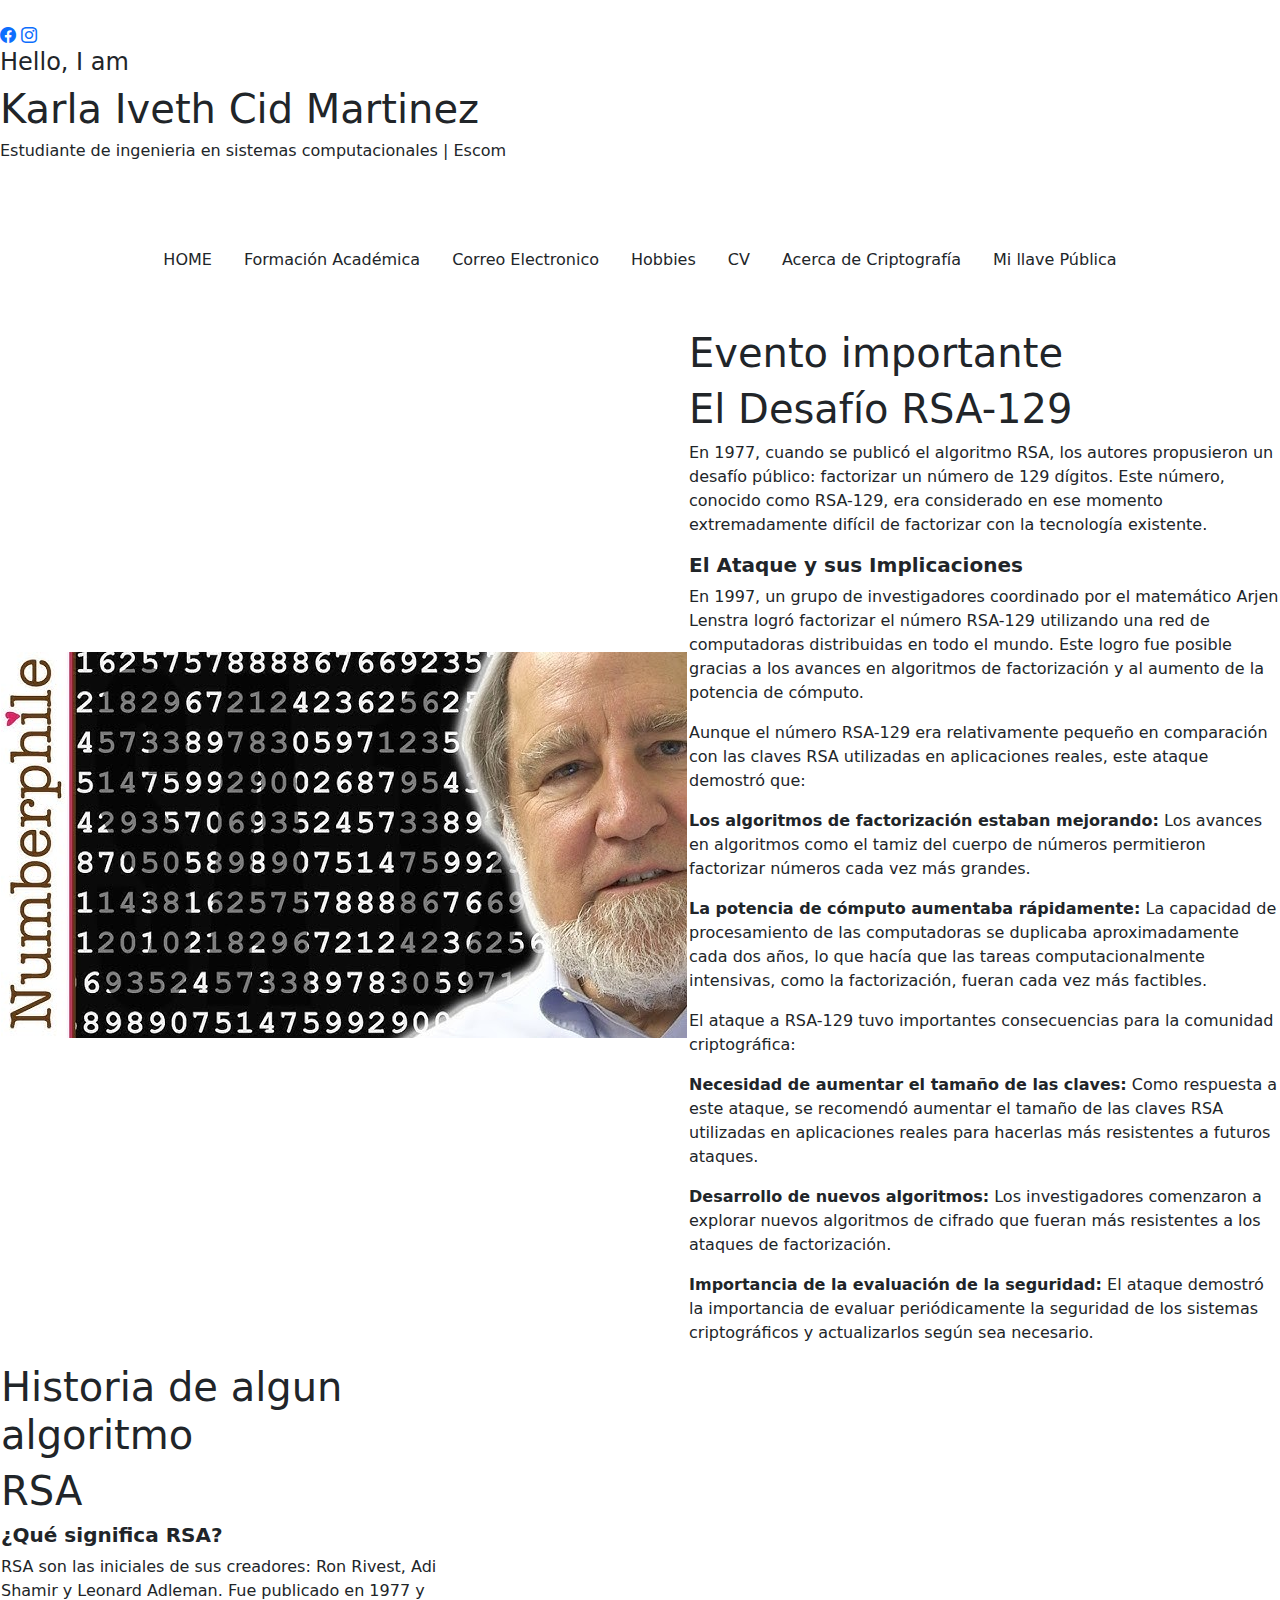
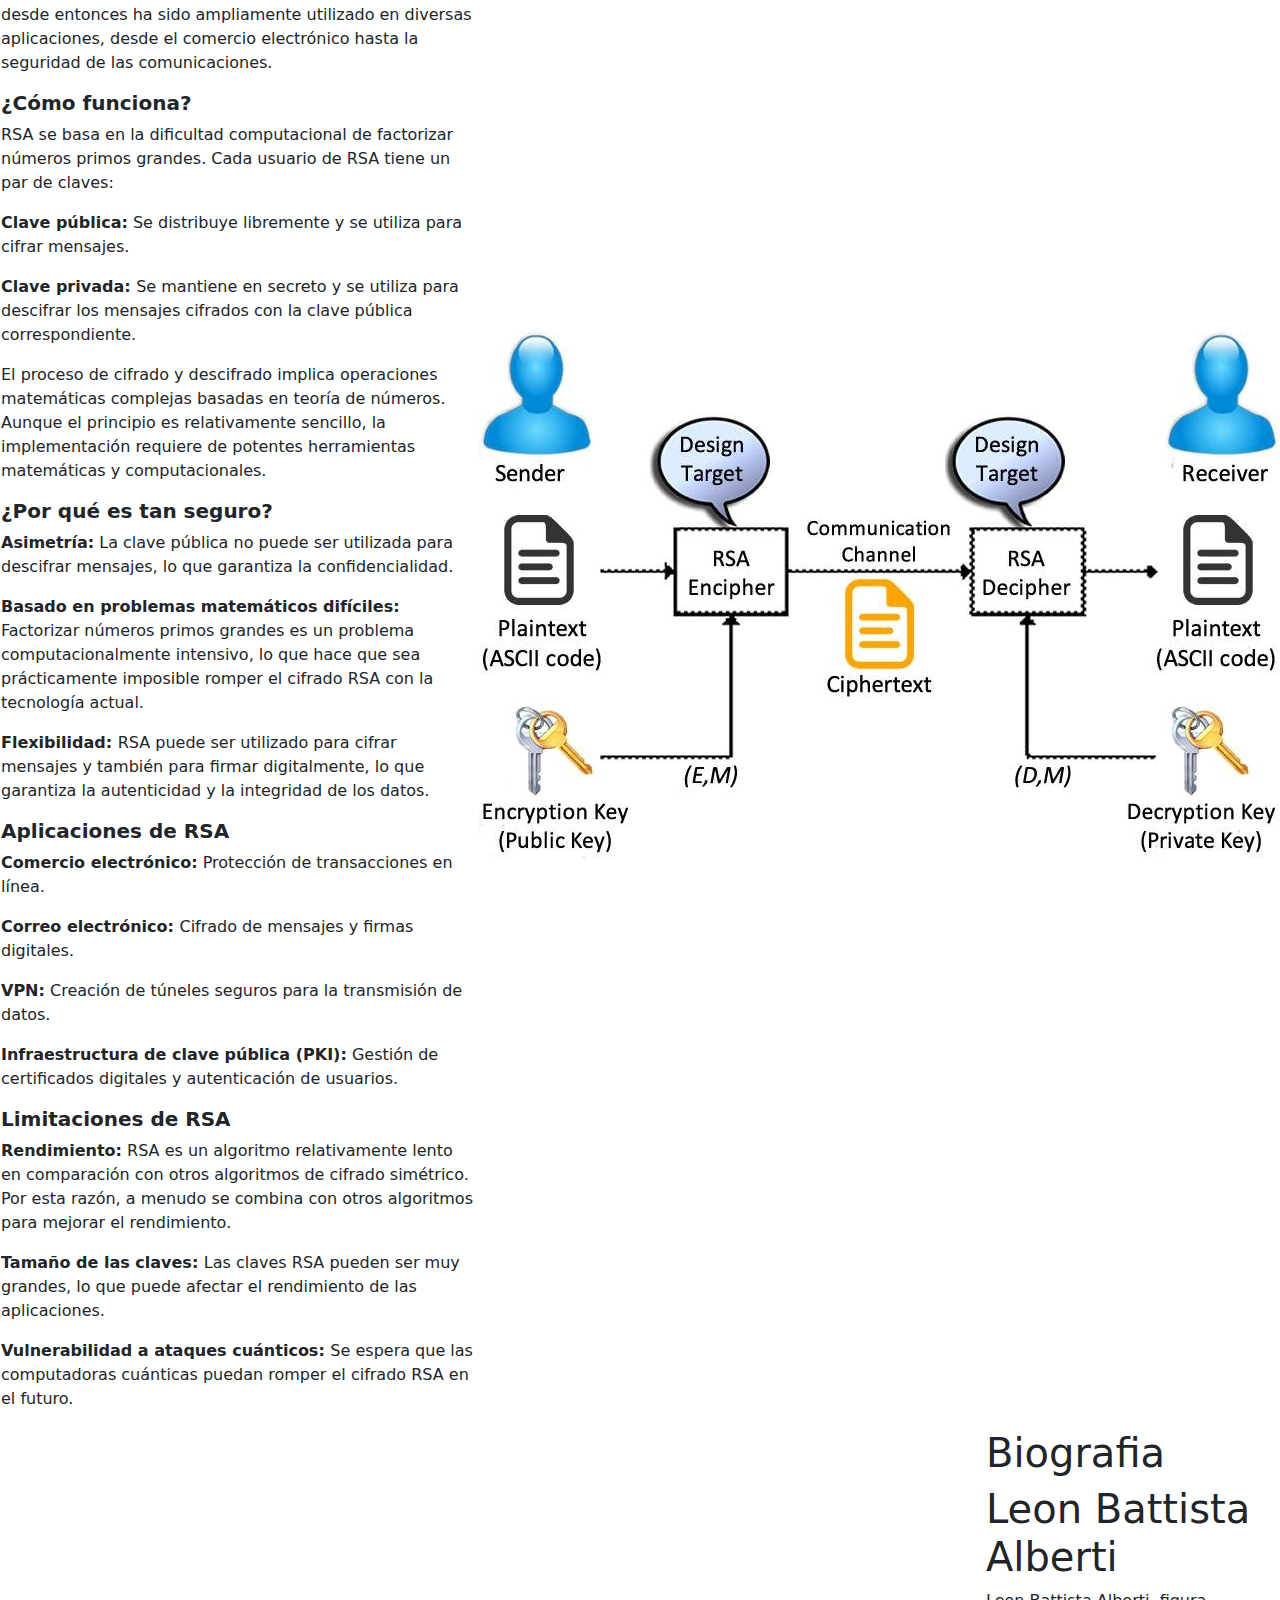
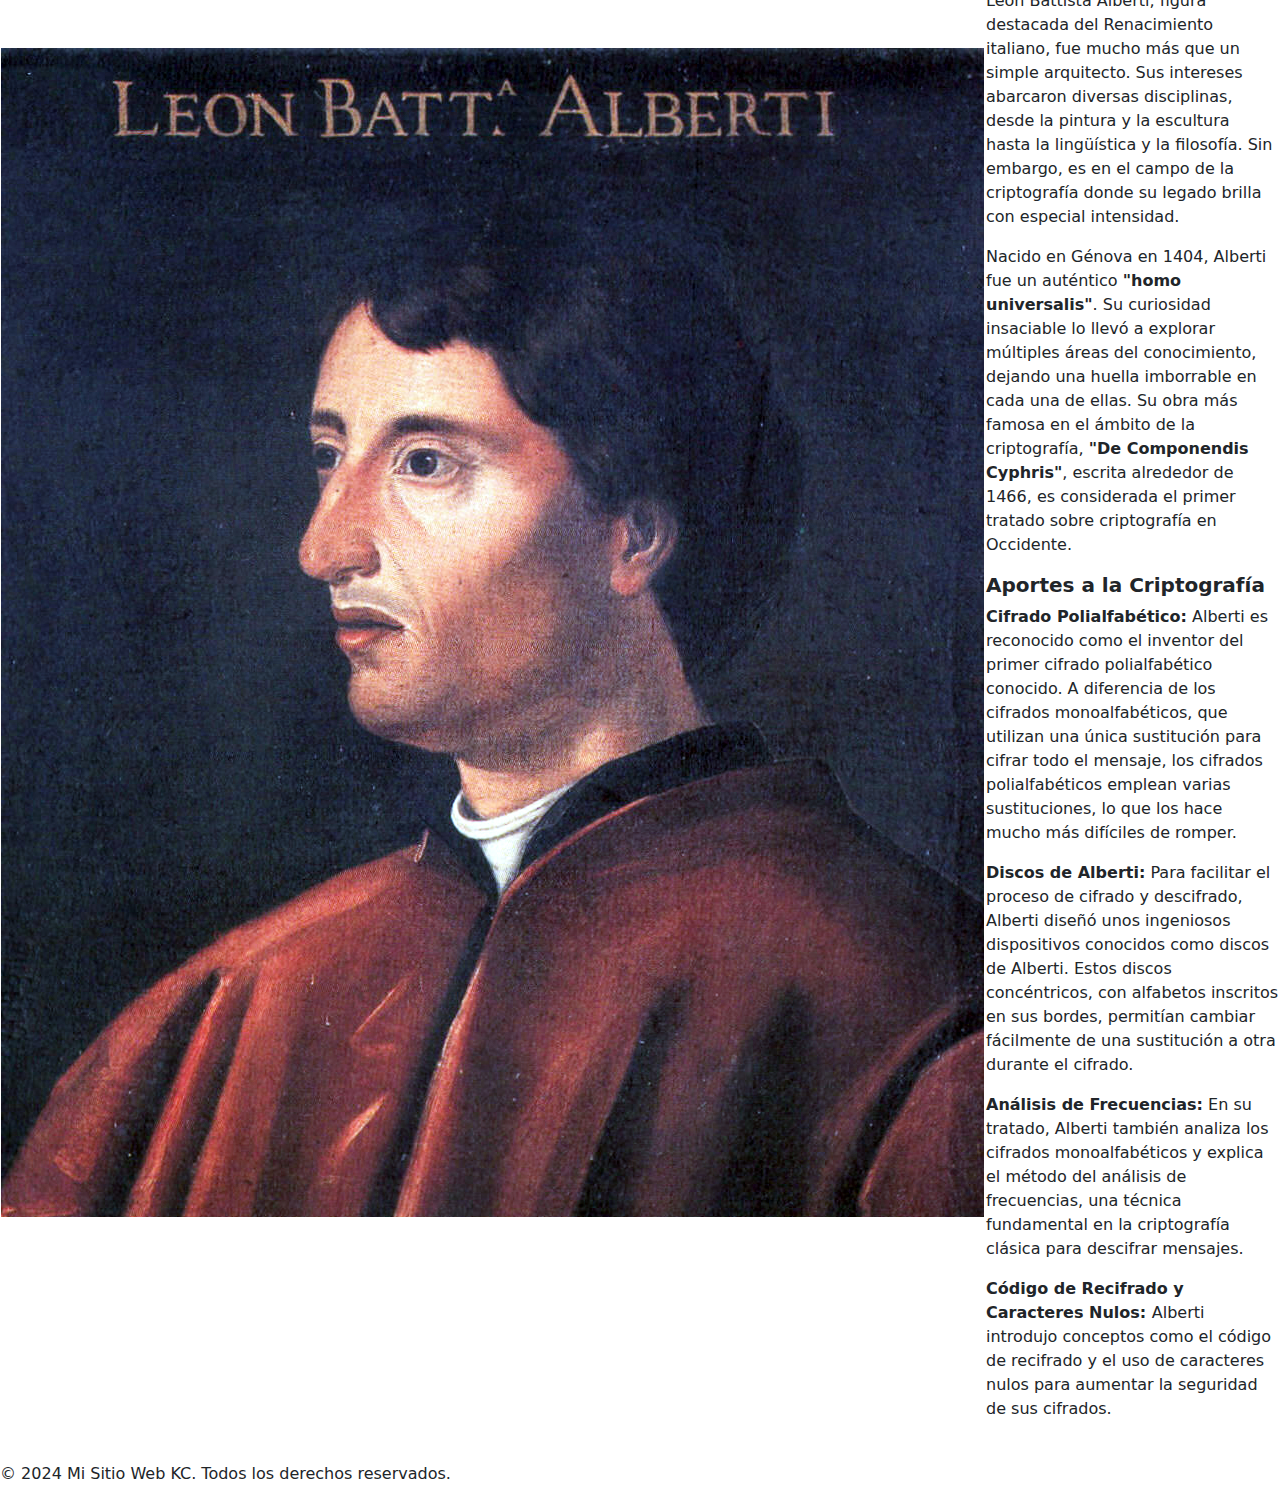
==== Acrip.html @ b986ebc2 "nuevo" ====
<!DOCTYPE html>
<html lang="en">
<head>
    <meta charset="UTF-8">
    <meta name="viewport" content="width=device-width, initial-scale=1.0">
    <title>Blog KC</title>
    
	<link rel="stylesheet" href="../css/style.css">
    <link href="https://cdn.jsdelivr.net/npm/bootstrap@5.3.3/dist/css/bootstrap.min.css" rel="stylesheet" integrity="sha384-QWTKZyjpPEjISv5WaRU9OFeRpok6YctnYmDr5pNlyT2bRjXh0JMhjY6hW+ALEwIH" crossorigin="anonymous">
    <script src="https://cdn.jsdelivr.net/npm/bootstrap@5.3.3/dist/js/bootstrap.bundle.min.js" integrity="sha384-YvpcrYf0tY3lHB60NNkmXc5s9fDVZLESaAA55NDzOxhy9GkcIdslK1eN7N6jIeHz" crossorigin="anonymous"></script>
    <link rel="stylesheet" href="https://cdn.jsdelivr.net/npm/bootstrap-icons@1.11.3/font/bootstrap-icons.min.css">
  

</head>
<body>
    <header>
        <div class="containerheder">
            <br>
            <a class="icono" target="_blank" href="https://www.facebook.com/profile.php?id=100009391263240 "><i class="bi bi-facebook"></i></a>
            <a class="icono" target="_blank" href="https://www.instagram.com/karly_ciid/"><i class="bi bi-instagram"></i></a>
            <h4 class="header-subtitle" >Hello, I am</h4>
            <h1 class="header-title">Karla Iveth Cid Martinez</h1>
            <h6 class="header-mono" >Estudiante de ingenieria en sistemas computacionales | Escom </h6>
            <br>
        </div>
    </header>
    <div class="containernav">
      <br>
      <br>
    <ul class="nav justify-content-center ">
        <li class="nav-item ">
          <a class="nav-link active text-dark " aria-current="page" href="index.html">HOME</a>
        </li>
       
        <li class="nav-item ">
          <a class="nav-link text-dark " href="portafolio.html">Formación Académica</a>
        </li>
        <li class="nav-item ">
          <a class="nav-link text-dark" href="mailto:karlycid0925@gmail.com
          ">Correo Electronico</a>
          
        </li>
        <li class="nav-item ">
            <a class="nav-link text-dark " href="blog.html">Hobbies</a>
          </li>
          <li class="nav-item ">
            <a class="nav-link text-dark " href="cv.html">CV</a>
          </li>
          
          <li class="nav-item ">
            <a class="nav-link text-dark " href="Acrip.html">Acerca de Criptografía</a>
          </li>
          <li class="nav-item ">
            <a class="nav-link text-dark " href="#">Mi llave Pública </a>
          </li>
      </ul>
    </div>
    <main>
      <br>
      <br>
      <table>
        <tr>
          <td class="unotab"> 
            <img src="../imagenes/cripto/cr3.jpg" class="d-block tamfoto" alt="...">
          </td>
          <td class="dostab">
            <h1 class="titulos colorti">Evento importante</h1>
            <h1 class="titulos">El Desafío RSA-129</h1>
            <p>En 1977, cuando se publicó el algoritmo RSA, los autores propusieron un desafío público: factorizar un número de 129 dígitos. Este número, conocido como RSA-129, era considerado en ese momento extremadamente difícil de factorizar con la tecnología existente.</p>
            <h5><strong>El Ataque y sus Implicaciones</strong></h5>
            <p>En 1997, un grupo de investigadores coordinado por el matemático Arjen Lenstra logró factorizar el número RSA-129 utilizando una red de computadoras distribuidas en todo el mundo. Este logro fue posible gracias a los avances en algoritmos de factorización y al aumento de la potencia de cómputo.</p>
            <p>Aunque el número RSA-129 era relativamente pequeño en comparación con las claves RSA utilizadas en aplicaciones reales, este ataque demostró que:</p>
            <p><strong>Los algoritmos de factorización estaban mejorando:</strong>  Los avances en algoritmos como el tamiz del cuerpo de números permitieron factorizar números cada vez más grandes.</p>
            <p><strong>La potencia de cómputo aumentaba rápidamente:</strong>  La capacidad de procesamiento de las computadoras se duplicaba aproximadamente cada dos años, lo que hacía que las tareas computacionalmente intensivas, como la factorización, fueran cada vez más factibles.</p>
            <p>El ataque a RSA-129 tuvo importantes consecuencias para la comunidad criptográfica:</p>

              <p><strong>Necesidad de aumentar el tamaño de las claves:</strong>  Como respuesta a este ataque, se recomendó aumentar el tamaño de las claves RSA utilizadas en aplicaciones reales para hacerlas más resistentes a futuros ataques.</p>
              <p><strong>Desarrollo de nuevos algoritmos:</strong>  Los investigadores comenzaron a explorar nuevos algoritmos de cifrado que fueran más resistentes a los ataques de factorización.</p>
              <p><strong>Importancia de la evaluación de la seguridad:</strong>  El ataque demostró la importancia de evaluar periódicamente la seguridad de los sistemas criptográficos y actualizarlos según sea necesario.</p>
            
            
          </td>
        </tr>
      
      </table>
      <table>
        <tr>
            <td class="dostab">
                <h1 class="titulos colorti">Historia de algun algoritmo</h1>
                <h1 class="titulos">RSA</h1>
                <h5><strong>¿Qué significa RSA? </strong></h5>
                <p>RSA son las iniciales de sus creadores: Ron Rivest, Adi Shamir y Leonard Adleman. Fue publicado en 1977 y desde entonces ha sido ampliamente utilizado en diversas aplicaciones, desde el comercio electrónico hasta la seguridad de las comunicaciones.</p>
                <h5><strong>¿Cómo funciona?</strong></h5>
                <p>RSA se basa en la dificultad computacional de factorizar números primos grandes. Cada usuario de RSA tiene un par de claves:</p>

                  <p><strong>Clave pública:</strong>  Se distribuye libremente y se utiliza para cifrar mensajes.</p>
                  <p><strong>Clave privada: </strong> Se mantiene en secreto y se utiliza para descifrar los mensajes cifrados con la clave pública correspondiente.</p>
                  <p>El proceso de cifrado y descifrado implica operaciones matemáticas complejas basadas en teoría de números. Aunque el principio es relativamente sencillo, la implementación requiere de potentes herramientas matemáticas y computacionales.</p>
                  <h5><strong>¿Por qué es tan seguro?</strong></h5>
                  <p><strong>Asimetría:</strong>  La clave pública no puede ser utilizada para descifrar mensajes, lo que garantiza la confidencialidad.</p>
                  <p><strong>Basado en problemas matemáticos difíciles:</strong>  Factorizar números primos grandes es un problema computacionalmente intensivo, lo que hace que sea prácticamente imposible romper el cifrado RSA con la tecnología actual.</p>
                  <p><strong>Flexibilidad: </strong> RSA puede ser utilizado para cifrar mensajes y también para firmar digitalmente, lo que garantiza la autenticidad y la integridad de los datos.</p>
                  <h5><strong>Aplicaciones de RSA</strong></h5>
                  <p><strong>Comercio electrónico:</strong>  Protección de transacciones en línea.</p>
                  <p><strong>Correo electrónico: </strong>Cifrado de mensajes y firmas digitales.</p>
                  <p><strong>VPN:</strong> Creación de túneles seguros para la transmisión de datos.</p>
                  <p><strong>Infraestructura de clave pública (PKI):</strong> Gestión de certificados digitales y autenticación de usuarios.</p>
                  <h5><strong>Limitaciones de RSA</strong></h5>
                  <p><strong>Rendimiento:</strong>  RSA es un algoritmo relativamente lento en comparación con otros algoritmos de cifrado simétrico. Por esta razón, a menudo se combina con otros algoritmos para mejorar el rendimiento.</p>
                  <p><strong>Tamaño de las claves: </strong> Las claves RSA pueden ser muy grandes, lo que puede afectar el rendimiento de las aplicaciones.</p>
                  <p><strong>Vulnerabilidad a ataques cuánticos: </strong> Se espera que las computadoras cuánticas puedan romper el cifrado RSA en el futuro.</p>
              </td>
          <td class="unotab"> 
            <img src="../imagenes/cripto/cr2.png" class="d-block tamfoto colorfo" alt="...">
          </td>
          
        </tr>
      
      </table>
      <table>
        <tr>
          <td class="unotab"> 
            <img src="../imagenes/cripto/cr1.jpg" class="d-block tamfoto" alt="...">
            
          </td>
          <td class="dostab">
            <h1 class="titulos colorti">Biografia</h1>
            <h1 class="titulos">Leon Battista Alberti</h1>
            <p>Leon Battista Alberti, figura destacada del Renacimiento italiano, fue mucho más que un simple arquitecto. Sus intereses abarcaron diversas disciplinas, desde la pintura y la escultura hasta la lingüística y la filosofía. Sin embargo, es en el campo de la criptografía donde su legado brilla con especial intensidad.</p>
            <p>Nacido en Génova en 1404, Alberti fue un auténtico <strong>"homo universalis"</strong>. Su curiosidad insaciable lo llevó a explorar múltiples áreas del conocimiento, dejando una huella imborrable en cada una de ellas. Su obra más famosa en el ámbito de la criptografía, <strong>"De Componendis Cyphris"</strong>, escrita alrededor de 1466, es considerada el primer tratado sobre criptografía en Occidente.</p>
            <h5><strong>Aportes a la Criptografía</strong></h5>
            <p><strong>Cifrado Polialfabético:</strong> Alberti es reconocido como el inventor del primer cifrado polialfabético conocido. A diferencia de los cifrados monoalfabéticos, que utilizan una única sustitución para cifrar todo el mensaje, los cifrados polialfabéticos emplean varias sustituciones, lo que los hace mucho más difíciles de romper.</p>
            <p><strong>Discos de Alberti:</strong> Para facilitar el proceso de cifrado y descifrado, Alberti diseñó unos ingeniosos dispositivos conocidos como discos de Alberti. Estos discos concéntricos, con alfabetos inscritos en sus bordes, permitían cambiar fácilmente de una sustitución a otra durante el cifrado.</p>
            <p><strong>Análisis de Frecuencias:</strong> En su tratado, Alberti también analiza los cifrados monoalfabéticos y explica el método del análisis de frecuencias, una técnica fundamental en la criptografía clásica para descifrar mensajes.</p>
            <p><strong>Código de Recifrado y Caracteres Nulos: </strong>Alberti introdujo conceptos como el código de recifrado y el uso de caracteres nulos para aumentar la seguridad de sus cifrados.</p>
           
          </td>
        </tr>
      
      </table>
      
     
    <br>
              
    </main>
    <footer>
      <div class="containerfooter">
        <p>&copy; 2024 Mi Sitio Web KC. Todos los derechos reservados.</p>

      </div>

    </footer>
  
</body>
</html>
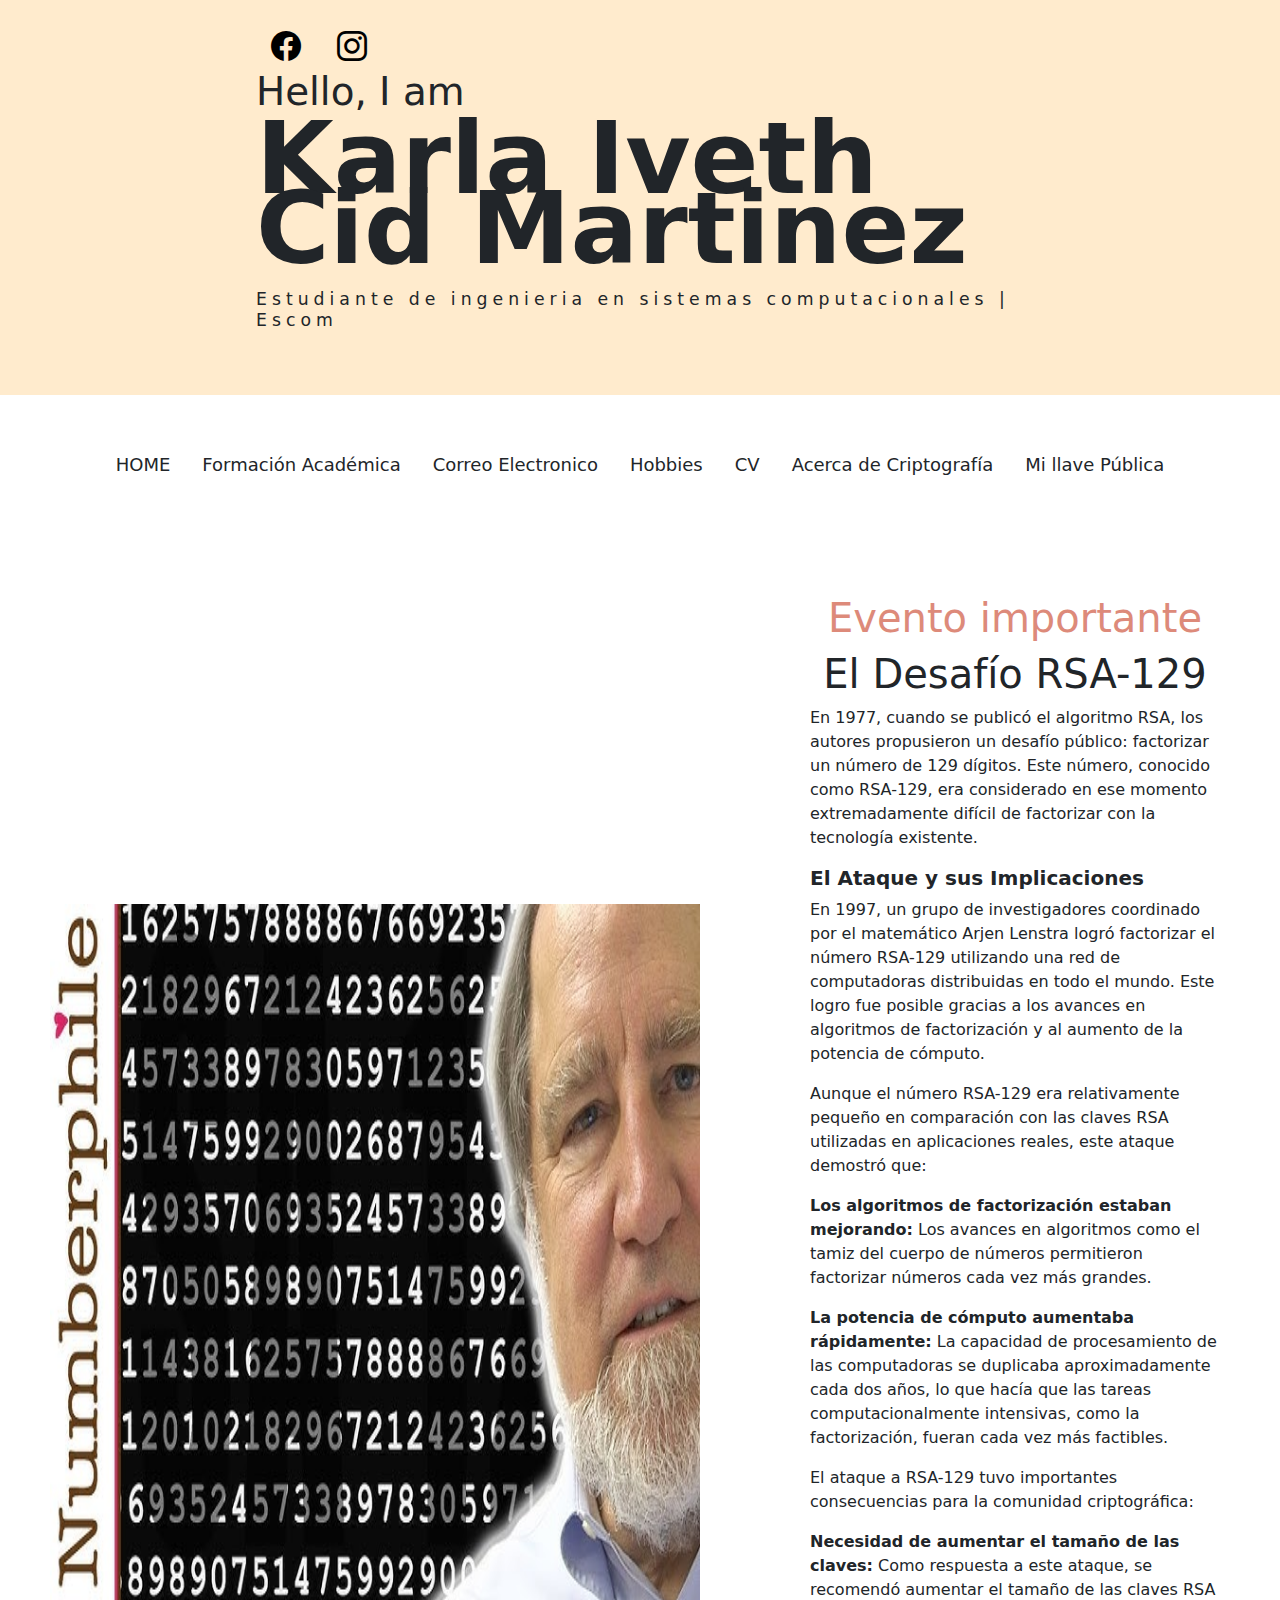
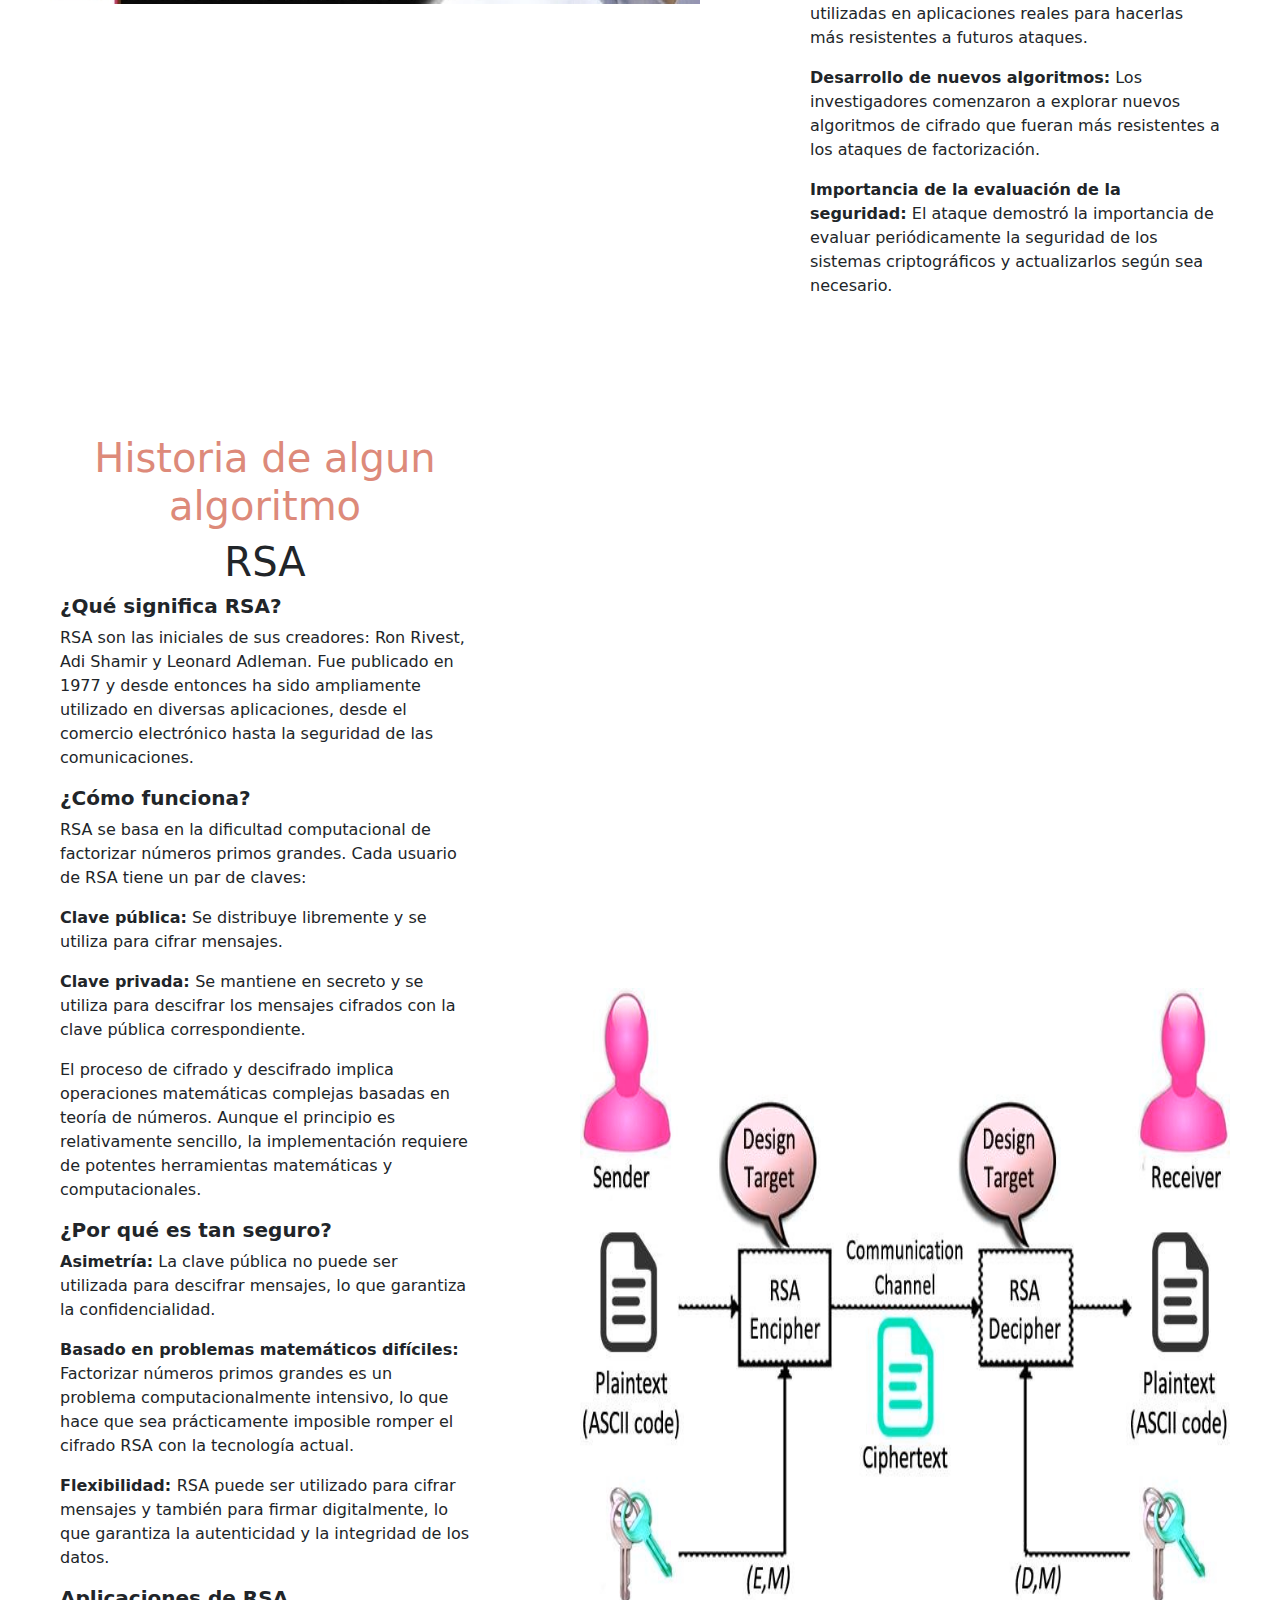
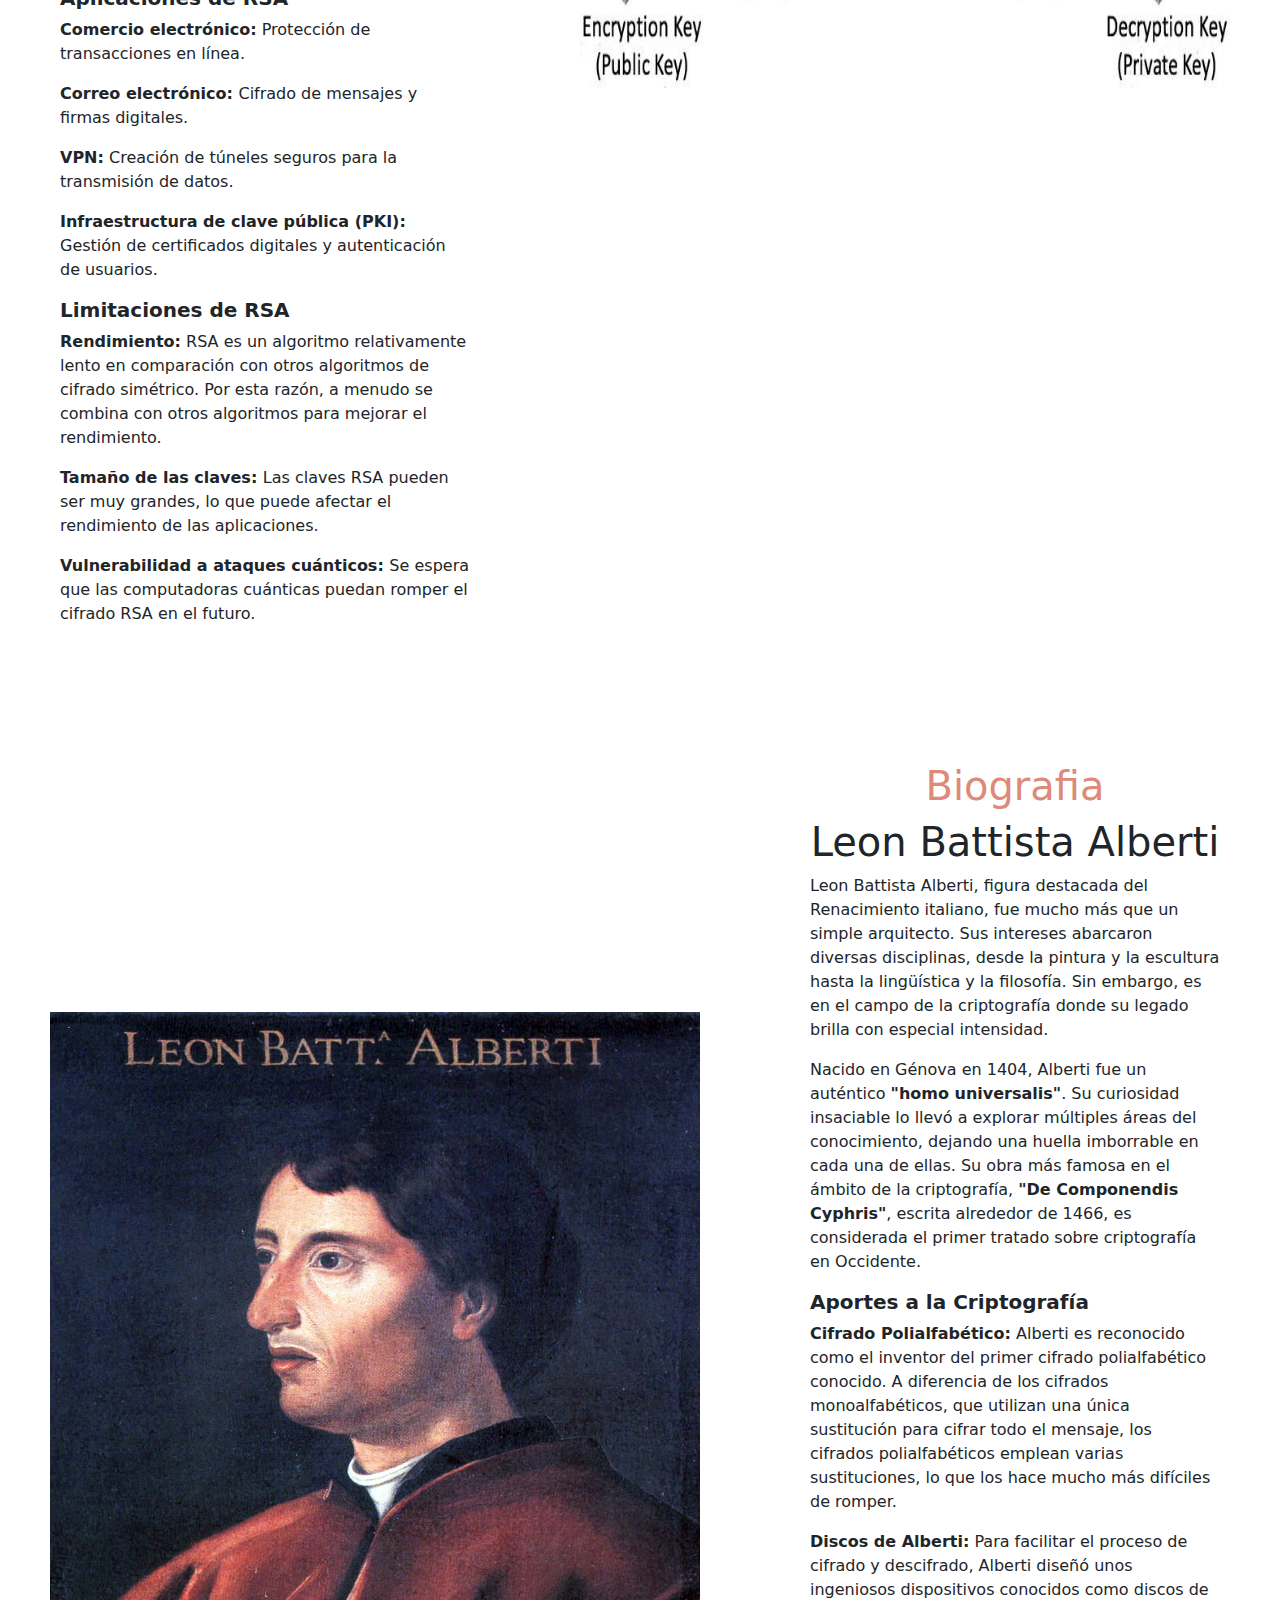
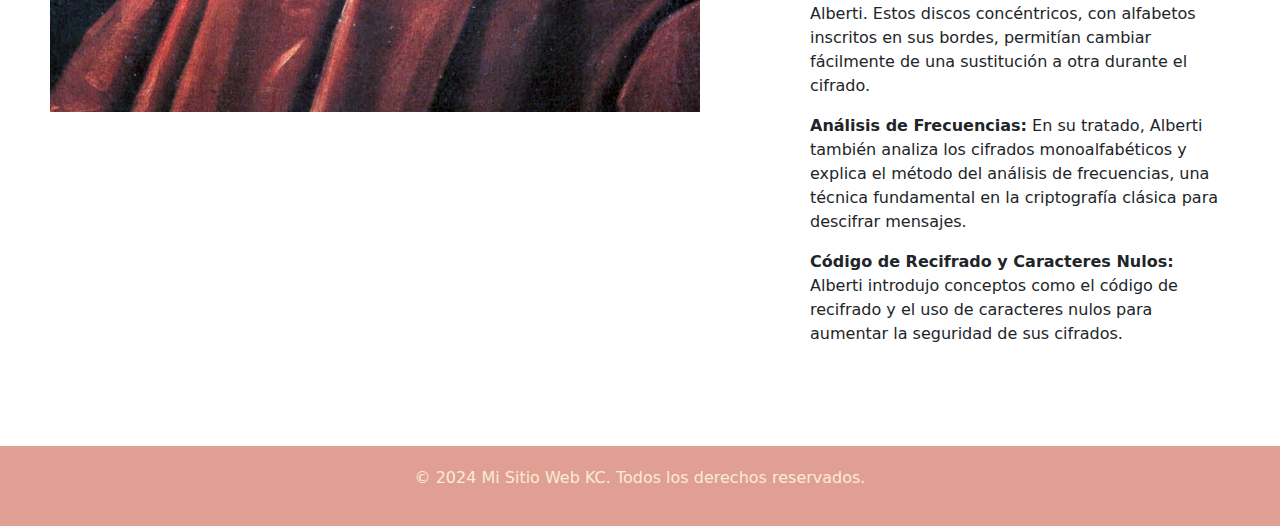
==== commit c83f71f0: "kl" ====
--- a/Acrip.html
+++ b/Acrip.html
@@ -5,7 +5,7 @@
     <meta name="viewport" content="width=device-width, initial-scale=1.0">
     <title>Blog KC</title>
     
-	<link rel="stylesheet" href="../css/style.css">
+	<link rel="stylesheet" href="style.css">
     <link href="https://cdn.jsdelivr.net/npm/bootstrap@5.3.3/dist/css/bootstrap.min.css" rel="stylesheet" integrity="sha384-QWTKZyjpPEjISv5WaRU9OFeRpok6YctnYmDr5pNlyT2bRjXh0JMhjY6hW+ALEwIH" crossorigin="anonymous">
     <script src="https://cdn.jsdelivr.net/npm/bootstrap@5.3.3/dist/js/bootstrap.bundle.min.js" integrity="sha384-YvpcrYf0tY3lHB60NNkmXc5s9fDVZLESaAA55NDzOxhy9GkcIdslK1eN7N6jIeHz" crossorigin="anonymous"></script>
     <link rel="stylesheet" href="https://cdn.jsdelivr.net/npm/bootstrap-icons@1.11.3/font/bootstrap-icons.min.css">
--- a/style.css
+++ b/style.css
@@ -0,0 +1,180 @@
+.header-subtitle {
+    font-weight: 200;
+    font-size: calc(20px + (45 - 20) * ((100vw - 300px) / (1600 - 300)));
+  }
+ .header-title {
+    font-size: calc(40px + (120 - 40) * ((100vw - 300px) / (1600 - 300)));
+    font-weight: bold;
+    line-height: .7;
+    margin-bottom: 25px;
+    color: inherit;
+  }
+  
+ .header-mono {
+    letter-spacing: 5px;
+    font-weight: 500;
+    font-size: calc(12px + (19 - 12) * ((100vw - 300px) / (1600 - 300)));
+    margin-bottom: 40px;
+  }
+  .containerheder{
+        margin-left: 20%;
+        margin-right: 20%;
+  }
+  header{
+    background-color: blanchedalmond;
+  }
+  footer{
+    background-color: #e09f92;
+  }
+  .containerfooter{
+    padding: 20px;
+    margin-left: 20%;
+    margin-right: 20%; 
+    color: antiquewhite;
+    text-align: center;
+    
+
+  }
+  .icono{
+    color: black;
+    margin: 2%;
+    font-size: 30px;
+  }
+  .containernav .nav {
+    font-size: large;
+    
+    
+  }
+  .unotab {
+    padding: 50px;
+    width: 30%; 
+    
+  }
+  .dostab {
+    padding: 60px;
+    width: 70%;  
+  }
+  .tamfoto{
+    width: 650px;
+    height: 700px;
+    
+  }
+  
+  .titulos{
+    text-align: center;
+  }
+
+  .collage {
+    display: grid;
+    grid-template-columns: repeat(3, 1fr);
+    grid-template-rows: repeat(3, 300px);
+    gap: 20px;
+    width: 80%;
+    max-width: 1500px;
+    margin: auto;
+}
+
+.collage img {
+    width: 100%;
+    height: 100%;
+    object-fit: cover;
+    border-radius: 10px;
+}
+
+.large {
+    grid-column: span 2;
+    grid-row: span 2;
+}
+.medium {
+  grid-column: span 1;
+  grid-row: span 2;
+}
+.cort {
+  grid-column: span 1;
+  grid-row: span 1;
+}
+.cortmed {
+  grid-column: span 2;
+  grid-row: span 3;
+}
+.container {
+  display: grid;
+  grid-template-columns: 1fr 1fr;
+  gap: 20px;
+  padding: 20px;
+  text-align: justify;
+}
+
+.box {
+  
+  border-radius: 15px;
+  padding: 20px;
+  color: rgb(0, 0, 0);
+  text-align: center;
+  box-shadow: 0 4px 6px #e09f92;
+  font-size: 18px;
+  text-align: justify;
+}
+
+/* Variación en tamaños */
+.box.large {
+  grid-column: span 2;
+}
+.box.vertical {
+  height: 200px;
+}
+.video{
+  padding: 60px;
+  text-align: center;
+}
+
+.download-button {
+  background-color: blanchedalmond;
+  color: rgb(0, 0, 0);
+  padding: 15px 32px;
+  text-align: center;
+  text-decoration: none;
+  display: inline-block;
+  font-size: 16px;
+  border-radius: 5px;
+  box-shadow: 0px 2px 5px rgba(0, 0, 0, 0.3);
+  transition: background-color 0.3s ease;
+ 
+}
+
+.download-button:hover {
+  background-color: #e09f92;
+  color: white;
+
+}
+.button {
+  background-color: #e09f92;
+  color: white;
+  padding: 15px 32px 15px 32px;
+  text-align: center;
+  text-decoration: none;
+  display: inline-block;
+  font-size: 16px;
+  border-radius: 5px;
+  box-shadow: 0px 2px 5px rgba(0, 0, 0, 0.3);
+  transition: background-color 0.3s ease;
+ 
+}
+
+.button:hover {
+  background-color: blanchedalmond;
+  color: rgb(0, 0, 0);
+
+}
+.op{
+  opacity: 0.8;
+  
+}
+.colorti{
+  color: #dd8a7a;
+
+}
+.colorfo{
+  filter: hue-rotate(120deg) saturate(100%) brightness(1);
+
+}